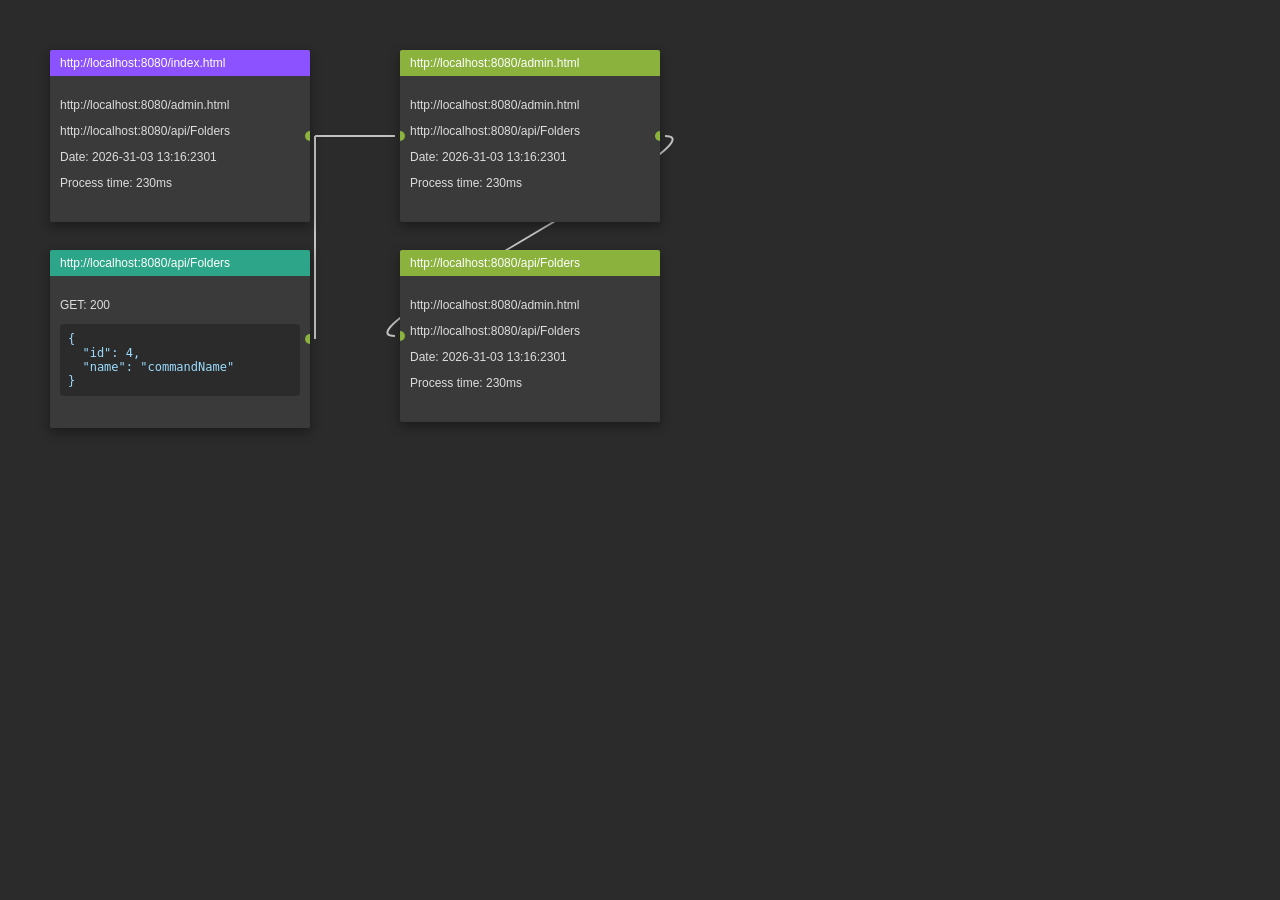
==== src/main/resources/static/former.html @ e29ae96b "implemented new node setup for web graph, getting ready for crawler GUI implementation" ====
<!DOCTYPE html>
<html lang="en">
<head>
    <meta charset="UTF-8">
    <title>Connected Entities with Bezier Curves</title>
    <style>
        body {
            background: #2b2b2b;
            font-family: Arial, sans-serif;
            margin: 0;
            height: 100vh;
            overflow: hidden;
            position: relative;
            user-select: none;
        }

        canvas#wiresCanvas {
            position: absolute;
            top: 0;
            left: 0;
            z-index: 0;
            pointer-events: none;
        }

        .crawlEntity {
            color: #ddd;
            background-color: #3a3a3a;
            width: 260px;
            border-radius: 2px;
            overflow: hidden;
            box-shadow: 0 4px 12px rgba(0,0,0,0.4);
            position: absolute;
            cursor: grab;
            z-index: 1;
            padding-bottom: 10px;
        }

        .crawlEntity.selected {
            box-shadow: 0 4px 12px #2b2b2b;
        }

        .crawlEntityBanner {
            padding: 6px 10px;
            font-size: 12px;
            color: white;
        }

        .crawlEntityContent {
            padding: 10px;
            font-size: 12px;
            color: #ddd;
        }

        pre {
            background: #2b2b2b;
            padding: 8px;
            border-radius: 4px;
            overflow-x: auto;
            color: #9cdcfe;
            user-select: text;
        }

        /* Connection points */
        .connection-point {
            width: 10px;
            height: 10px;
            background: #8ab23d;
            border-radius: 50%;
            position: absolute;
            top: 50%;
            transform: translateY(-50%);
            z-index: 2;
        }
        .connection-left {
            left: -5px;
        }
        .connection-right {
            right: -5px;
        }
    </style>
</head>
<body>

<canvas id="wiresCanvas"></canvas>

<div class="crawlEntity" id="entity1" style="top:50px; left:50px;">
    <div class="connection-point connection-right"></div>
    <div class="crawlEntityBanner" style="background-color: #8c52ff">http://localhost:8080/index.html</div>
    <div class="crawlEntityContent">
        <p>http://localhost:8080/admin.html</p>
        <p>http://localhost:8080/api/Folders</p>
        <p>Date: 2026-31-03 13:16:2301</p>
        <p>Process time: 230ms</p>
    </div>
</div>

<div class="crawlEntity" id="entity2" style="top:50px; left:400px;">
    <div class="connection-point connection-left"></div>
    <div class="connection-point connection-right"></div>
    <div class="crawlEntityBanner" style="background-color: #8ab23d">http://localhost:8080/admin.html</div>
    <div class="crawlEntityContent">
        <p>http://localhost:8080/admin.html</p>
        <p>http://localhost:8080/api/Folders</p>
        <p>Date: 2026-31-03 13:16:2301</p>
        <p>Process time: 230ms</p>
    </div>
</div>

<div class="crawlEntity" id="entity3" style="top:250px; left:400px;">
    <div class="connection-point connection-left"></div>
    <div class="crawlEntityBanner" style="background-color: #8ab23d" id="entityId=1">http://localhost:8080/api/Folders</div>
    <div class="crawlEntityContent">
        <p>http://localhost:8080/admin.html</p>
        <p>http://localhost:8080/api/Folders</p>
        <p>Date: 2026-31-03 13:16:2301</p>
        <p>Process time: 230ms</p>
    </div>
</div>

<div class="crawlEntity" id="entity4" style="top:250px; left:50px;">
    <div class="connection-point connection-right"></div>
    <div class="crawlEntityBanner" style="background-color: #2da589">http://localhost:8080/api/Folders</div>
    <div class="crawlEntityContent">
        <p>GET: 200</p>
        <pre>{
  "id": 4,
  "name": "commandName"
}</pre>
    </div>
</div>

<script>
    /** ---------- Canvas & Entities Setup ---------- **/
    const canvas = document.getElementById('wiresCanvas');
    const ctx = canvas.getContext('2d');

    const entities = [
        document.getElementById('entity1'),
        document.getElementById('entity2'),
        document.getElementById('entity3'),
        document.getElementById('entity4')
    ];

    // Define connections: [from entity, from point class, to entity, to point class]
    const wires = [
        [entities[0], 'connection-right', entities[1], 'connection-left'],
        [entities[1], 'connection-right', entities[2], 'connection-left'],
        [entities[0], 'connection-right', entities[3], 'connection-right']
    ];

    /** ---------- Drawing Functions ---------- **/
    function drawBezierWire(fromEnt, fromClass, toEnt, toClass) {
        const fromCircle = fromEnt.querySelector(`.${fromClass}`).getBoundingClientRect();
        const toCircle = toEnt.querySelector(`.${toClass}`).getBoundingClientRect();

        // Determine the side of the connection (left or right)
        const fromX = fromClass.includes('right') ? fromCircle.right : fromCircle.left;
        const fromY = fromCircle.top + fromCircle.height / 2;
        const toX = toClass.includes('right') ? toCircle.right : toCircle.left;
        const toY = toCircle.top + toCircle.height / 2;

        // Control points for smooth Bezier curves
        const cpOffset = Math.abs(toX - fromX) / 4;
        const cp1X = fromClass.includes('right') ? fromX + cpOffset : fromX - cpOffset;
        const cp1Y = fromY;
        const cp2X = toClass.includes('right') ? toX + cpOffset : toX - cpOffset;
        const cp2Y = toY;

        ctx.beginPath();
        ctx.moveTo(fromX, fromY);
        ctx.bezierCurveTo(cp1X, cp1Y, cp2X, cp2Y, toX, toY);
        ctx.stroke();
    }

    function drawAllWires() {
        ctx.clearRect(0, 0, canvas.width, canvas.height);
        ctx.strokeStyle = '#c3c3c3';
        ctx.lineWidth = 2;
        wires.forEach(([fromEnt, fromClass, toEnt, toClass]) => {
            drawBezierWire(fromEnt, fromClass, toEnt, toClass);
        });
    }

    /** ---------- Drag & Drop Functions ---------- **/
    let selected = new Set();
    let isDragging = false;
    let dragOffset = { x: 0, y: 0 };
    let initialPositions = new Map();

    function startDrag(ent, e) {
        if (!ent.classList.contains('selected')) {
            selected.forEach(en => en.classList.remove('selected'));
            selected.clear();
            selected.add(ent);
            ent.classList.add('selected');
        }

        isDragging = true;
        dragOffset.x = e.clientX;
        dragOffset.y = e.clientY;

        initialPositions.clear();
        selected.forEach(selEnt => {
            initialPositions.set(selEnt, { left: selEnt.offsetLeft, top: selEnt.offsetTop });
        });

        e.preventDefault();
    }

    function dragEntities(e) {
        if (!isDragging) return;
        const dx = e.clientX - dragOffset.x;
        const dy = e.clientY - dragOffset.y;

        selected.forEach(ent => {
            const startPos = initialPositions.get(ent);
            ent.style.left = startPos.left + dx + 'px';
            ent.style.top = startPos.top + dy + 'px';
        });

        drawAllWires();
    }

    function stopDrag() {
        isDragging = false;
        drawAllWires();
    }

    /** ---------- Event Listeners ---------- **/
    function initEntityDrag() {
        entities.forEach(ent => {
            ent.addEventListener('mousedown', e => startDrag(ent, e));
        });

        document.addEventListener('mousemove', dragEntities);
        document.addEventListener('mouseup', stopDrag);

        document.addEventListener('mousedown', e => {
            const isEntity = e.target.closest('.crawlEntity');
            const isConnection = e.target.classList.contains('connection-point');
            if (!isEntity && !isConnection) {
                selected.forEach(ent => ent.classList.remove('selected'));
                selected.clear();
            }
        });
    }

    /** ---------- Canvas Resize ---------- **/
    function initCanvas() {
        canvas.width = window.innerWidth;
        canvas.height = window.innerHeight;
        window.addEventListener('resize', () => {
            canvas.width = window.innerWidth;
            canvas.height = window.innerHeight;
            drawAllWires();
        });
    }

    /** ---------- Initialize Everything ---------- **/
    function init() {
        initCanvas();
        initEntityDrag();
        drawAllWires();
    }

    // Start the app
    init();
</script>

</body>
</html>
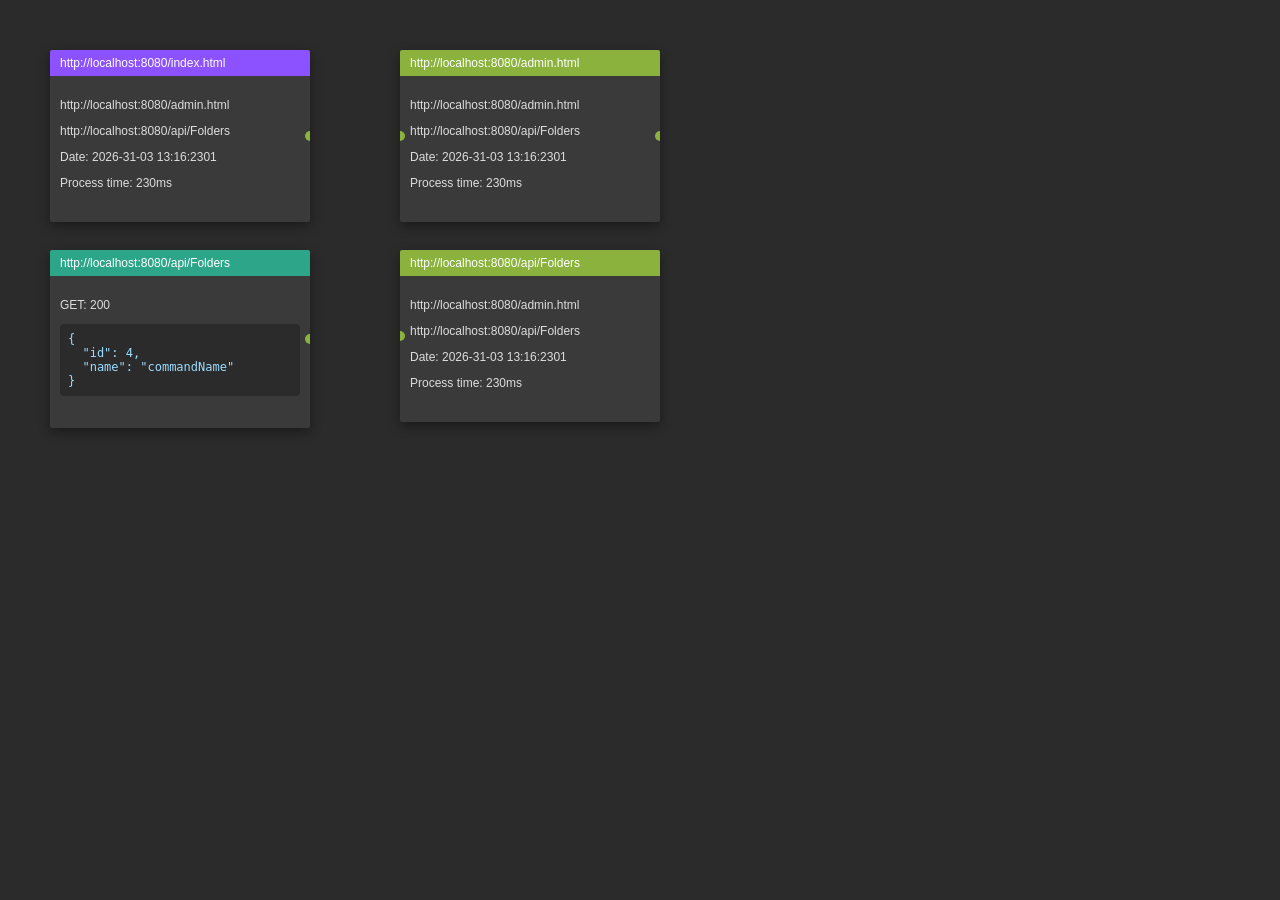
==== commit bfb5986c: "fixed firefox error" ====
--- a/src/main/resources/static/former.html
+++ b/src/main/resources/static/former.html
@@ -130,6 +130,8 @@
 </div>
 
 <script>
+    const res = await fetch(`${BASE_URL}/commands`);
+    listOfCommands = await res.json();
     /** ---------- Canvas & Entities Setup ---------- **/
     const canvas = document.getElementById('wiresCanvas');
     const ctx = canvas.getContext('2d');
